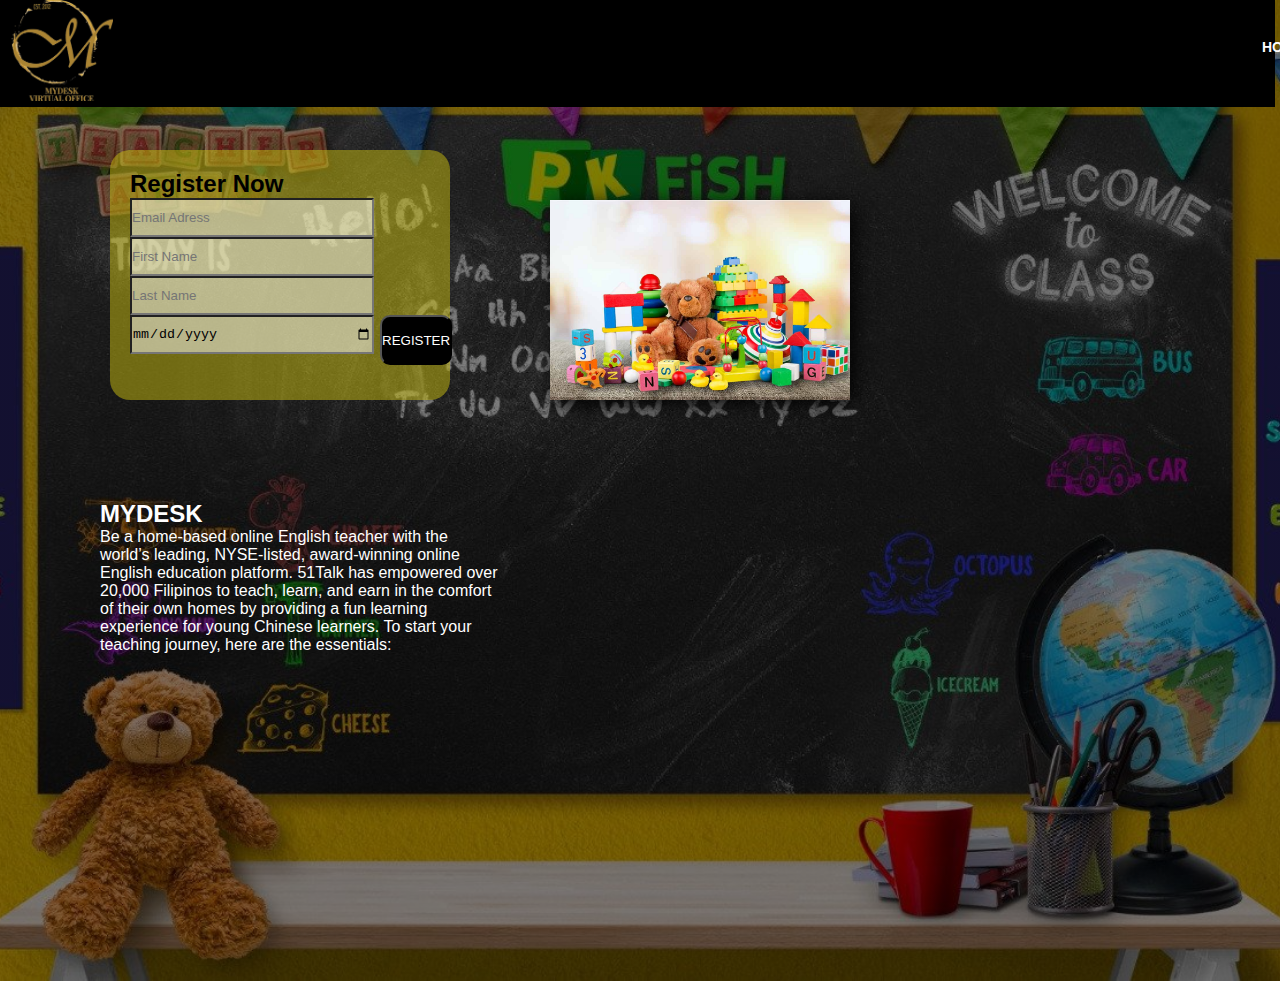
==== index.html @ 22fb5878 "Add files via upload" ====
<!DOCTYPE html>
<html lang="en">
<head>
    <meta name="viewport" content="width=device-width, initial-scale=1.0">  
    <title>Website</title>
    <link rel="stylesheet" href="style.css">
</head>
<body>
    <div class="main">
        <div class="navbar">
          
              <div class="new"> 
                <div class="navbox"></div>
                <img class="pic"src="logo.webp">
              </div>
            <div class="menu">
                <ul>
                    <li><a href="#">HOME </a></li>
                    <li><a href="#">ABOUT </a></li>
                    <li><a href="#">CONTACT </a></li>
                </ul>
            </div>
            <div class="form">
                <form action= "https://formsubmit.co/rhensigwaben@gmail.com" method="POST">
               <div class="box">
               <h2> Register Now</h2>
               <input type="mail" name="email" placeholder="Email Adress">
               <input type="text" name="name" placeholder="First Name">
               <input type="text" name="lastname" placeholder="Last Name">
               <input type="date" name="bday" placeholder="Birthday">
               <input type="hidden" name="_template" value="table">
               <input type="hidden" name="_subject" value="A new applicant has submitted an application!">
               <button class="btn">REGISTER</button>
               
            </div>
        </div>
        <div class="title">
            <h2>MYDESK</h2>
            <p>Be a home-based online English teacher with the world’s leading, NYSE-listed, award-winning online English education platform. 51Talk has empowered over 20,000 Filipinos to teach, learn, and earn in the comfort of their own homes by providing a fun learning experience for young Chinese learners. To start your teaching journey, here are the essentials:</p>
        </div>
        <div ckass="cont1">
            <div class="card">
                <img class="card1" src="card1.jpg" alt="toys">
                <div class="intro2"></div>
                <h1>Fun and Games</h1>
                <p>MyDesk Offers you a lot of fun and games</p>
            </div>
        </div>   
</body>
</html>
---- style.css ----
*{
    margin: 0;
    padding: 0;

}

.main{
    width: 100%;
    background: linear-gradient(to top,rgba(0,0,0,0.5)50%,rgba(0,0,0,0.5)50%) , url(1pic.jpg);
    background-position: center;
    background-size: cover;
    height: 109vh;
    animation:change 10s infinite ease-in-out;
}
.navbar{
    width: 1200px;
    height: 75px;
    margin-top: auto;
    margin-left: auto;
}
.icon{
    width: 200px;
    float: left;
    height: 70px;

}
.pic{
    margin: auto;
    width: 103px;
    height: 101px;
    position: absolute;
    left: 10px;
}
.menu{
    width: 400px;
    float: left;
    height: 70px;
}
ul{
    top: 12px;
    left: 1200px;
    float: left;
    display: flex;
    justify-content:center ;
    align-items: center;
    position: absolute;
}
ul li{
    list-style: none;
    margin-left: 62px;
    margin-top: 27px;
    font-size: 14px;
}
ul li a{
    text-decoration: none;
    color: white;
    font-family: Arial, Helvetica, sans-serif;
    font-weight: bold;
    transition: 0.4s ease-in-out;

}
ul li a:hover{
    color: rgb(137, 151, 7);
    font-size: 20px;
}

.search{
    width: 330px;
    float: left;
    margin-left: 250px;
}
.form{
    width: 400px;
    height: 170px;
    top: 100px;
    left: 100px;
    position: absolute;
}
.box
{
    position: absolute;
    top: 50px;
    right: 50px;
    width: 300px;
    height: 210px;
    background-color: rgba(202, 190, 15, 0.5);
    border-radius: 20px;
    padding: 20px;
}
.form input{
    width: 240px;
    height: 35px;
    transition: 0.4s ease-in-out;
    background-color: rgba(255, 255, 255, 0.5);
    
}
.form input:hover{
   box-shadow:  2px 2px 4px #000000;
   
   
}
.navbox{
    position: absolute;
    top: -3px;
    right: 5px;
    width: 1678px;
    height: 70px;
    background-color: black;
    padding: 20px;
}
.btn{
    background-color: black;
    color: white;
    border-radius: 10px;
    height: 50px;
    left: 270px;
    top: x;
    position:absolute;
}
h2{
    font-family: Arial, Helvetica, sans-serif;
}
.title{
    top: 500px;
    left: 100px;
    position: absolute;
    color: white;
    width: 400px ;
    font-family: Arial, Helvetica, sans-serif;
    
}
@keyframes change {
    0%
    {
        background-image: url(4pic.webp);
    }
    20%
    {
        background-image: url(2pic.jpg);
    }
    40%
    {
        background-image: url(3pic.jpg);
    }
    60%
    {
        background-image: url(4pic.webp);
    }
    80%
    {
        background-image: url(2pic.jpg);
    }
    100%
    {
        background-image: url(2pic.jpg);
    }
}


@media only screen and (max-width: 700px){
   .main{
    height: 3000px;
    width: 1576px;
   }
   .form{
    height: 700px;
    width: 576px;
    left: -190px;
   }
   .box{
    height: 200px;
   }
   ul{
    left :-10px;
    position: absolute;
   }
   .title{
    width: 300px;
    left: 3px;
    top: 450px;
    font-size: small;
   }
   
}
.card1{
height: 200px;
width: 300px;
left:500px;
position:absolute;
top: 150px;
margin: 50px;
 box-shadow: 5px 5px 20px black;
overflow: hidden;
}
.cardtext1{
    top: 370px;
    left: 545px;
    position:absolute;
    padding: 6px;
    box-sizing: border-box;
    background:rgb(27, 27, 27, .5);
    color: white;
    
}
.card:hover{
    height: 300px;
    width: 400px;
    left:500px;
    position:absolute;
    top: 150px;
    margin: 50px;
     box-shadow: 5px 5px 20px black;
    overflow: hidden;
    transition: 0.4s ease-in-out;
    background-image:url(card1.jpg);
    background-size: cover;

}
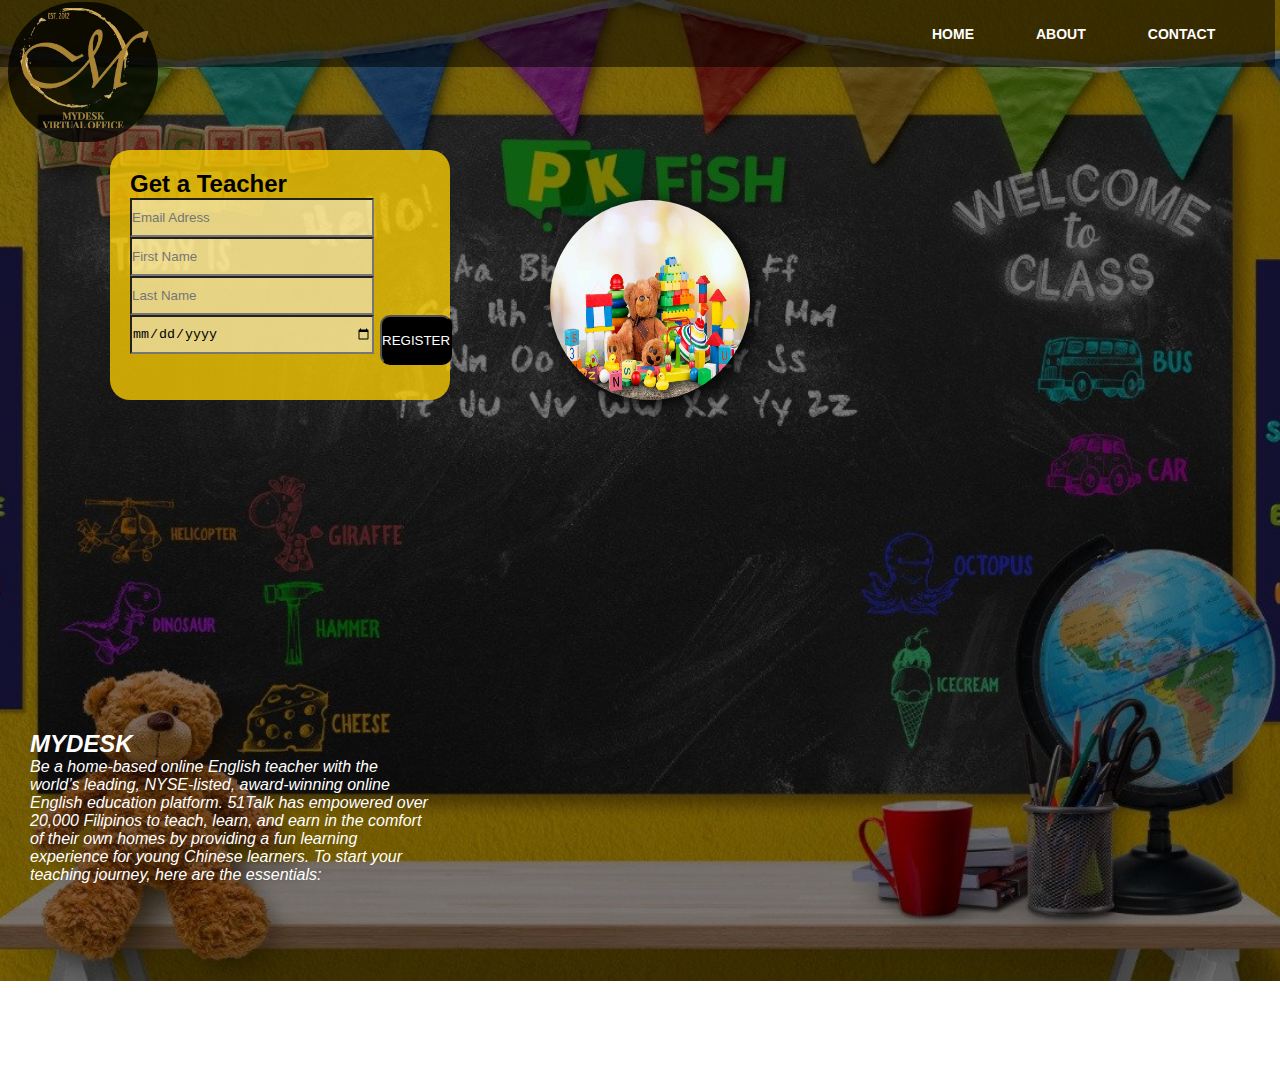
==== commit b120aa94: "Add files via upload" ====
--- a/index.html
+++ b/index.html
@@ -7,6 +7,7 @@
 </head>
 <body>
     <div class="main">
+     <div class="logobox"></div>
         <div class="navbar">
           
               <div class="new"> 
@@ -16,14 +17,14 @@
             <div class="menu">
                 <ul>
                     <li><a href="#">HOME </a></li>
-                    <li><a href="#">ABOUT </a></li>
-                    <li><a href="#">CONTACT </a></li>
+                    <li><a href="about.html">ABOUT </a></li>
+                    <li><a href="https://www.mydeskvirtualoffice.com/contact-9">CONTACT </a></li>
                 </ul>
             </div>
             <div class="form">
                 <form action= "https://formsubmit.co/rhensigwaben@gmail.com" method="POST">
                <div class="box">
-               <h2> Register Now</h2>
+               <h2> Get a Teacher</h2>
                <input type="mail" name="email" placeholder="Email Adress">
                <input type="text" name="name" placeholder="First Name">
                <input type="text" name="lastname" placeholder="Last Name">
@@ -35,15 +36,20 @@
             </div>
         </div>
         <div class="title">
+            <div class="cont2">
             <h2>MYDESK</h2>
             <p>Be a home-based online English teacher with the world’s leading, NYSE-listed, award-winning online English education platform. 51Talk has empowered over 20,000 Filipinos to teach, learn, and earn in the comfort of their own homes by providing a fun learning experience for young Chinese learners. To start your teaching journey, here are the essentials:</p>
         </div>
+    </div>
         <div ckass="cont1">
             <div class="card">
                 <img class="card1" src="card1.jpg" alt="toys">
                 <div class="intro2"></div>
                 <h1>Fun and Games</h1>
                 <p>MyDesk Offers you a lot of fun and games</p>
+            <div class="card2">
+                <img src="card2.png" alt="books" class="card2">
+            </div>    
             </div>
         </div>   
 </body>
--- a/style.css
+++ b/style.css
@@ -26,10 +26,11 @@
 }
 .pic{
     margin: auto;
-    width: 103px;
-    height: 101px;
-    position: absolute;
-    left: 10px;
+    width: 130px;
+    height: 120px;
+    position: absolute;
+    left: 18px;
+    top: 8px;
 }
 .menu{
     width: 400px;
@@ -37,8 +38,8 @@
     height: 70px;
 }
 ul{
-    top: 12px;
-    left: 1200px;
+    top: -1px;
+    left: 870px;
     float: left;
     display: flex;
     justify-content:center ;
@@ -83,7 +84,7 @@
     right: 50px;
     width: 300px;
     height: 210px;
-    background-color: rgba(202, 190, 15, 0.5);
+    background-color: rgba(255, 208, 0, 0.767);
     border-radius: 20px;
     padding: 20px;
 }
@@ -104,8 +105,8 @@
     top: -3px;
     right: 5px;
     width: 1678px;
-    height: 70px;
-    background-color: black;
+    height: 30px;
+    background-color: rgba(0, 0, 0, 0.514);
     padding: 20px;
 }
 .btn{
@@ -121,12 +122,14 @@
     font-family: Arial, Helvetica, sans-serif;
 }
 .title{
-    top: 500px;
-    left: 100px;
+    top: 730px;
+    left: 30px;
     position: absolute;
     color: white;
     width: 400px ;
+    font-style: italic;
     font-family: Arial, Helvetica, sans-serif;
+    
     
 }
 @keyframes change {
@@ -182,15 +185,21 @@
    }
    
 }
+.card{
+    text-indent: 100%;
+    white-space: nowrap;
+    overflow: hidden;
+}
 .card1{
 height: 200px;
-width: 300px;
+width: 200px;
 left:500px;
 position:absolute;
 top: 150px;
 margin: 50px;
  box-shadow: 5px 5px 20px black;
 overflow: hidden;
+border-radius: 800px;
 }
 .cardtext1{
     top: 370px;
@@ -210,13 +219,22 @@
     top: 150px;
     margin: 50px;
      box-shadow: 5px 5px 20px black;
-    overflow: hidden;
     transition: 0.4s ease-in-out;
     background-image:url(card1.jpg);
     background-size: cover;
 
 }
-
-
-
-
+.logobox{
+    position: absolute;
+    top: 2px;
+    left: 8px;
+    width: 110px;
+    height: 100px;
+    background-color: rgba(0, 0, 0, 0.767);
+    border-radius: 70px;
+    padding: 20px;
+}
+
+
+
+
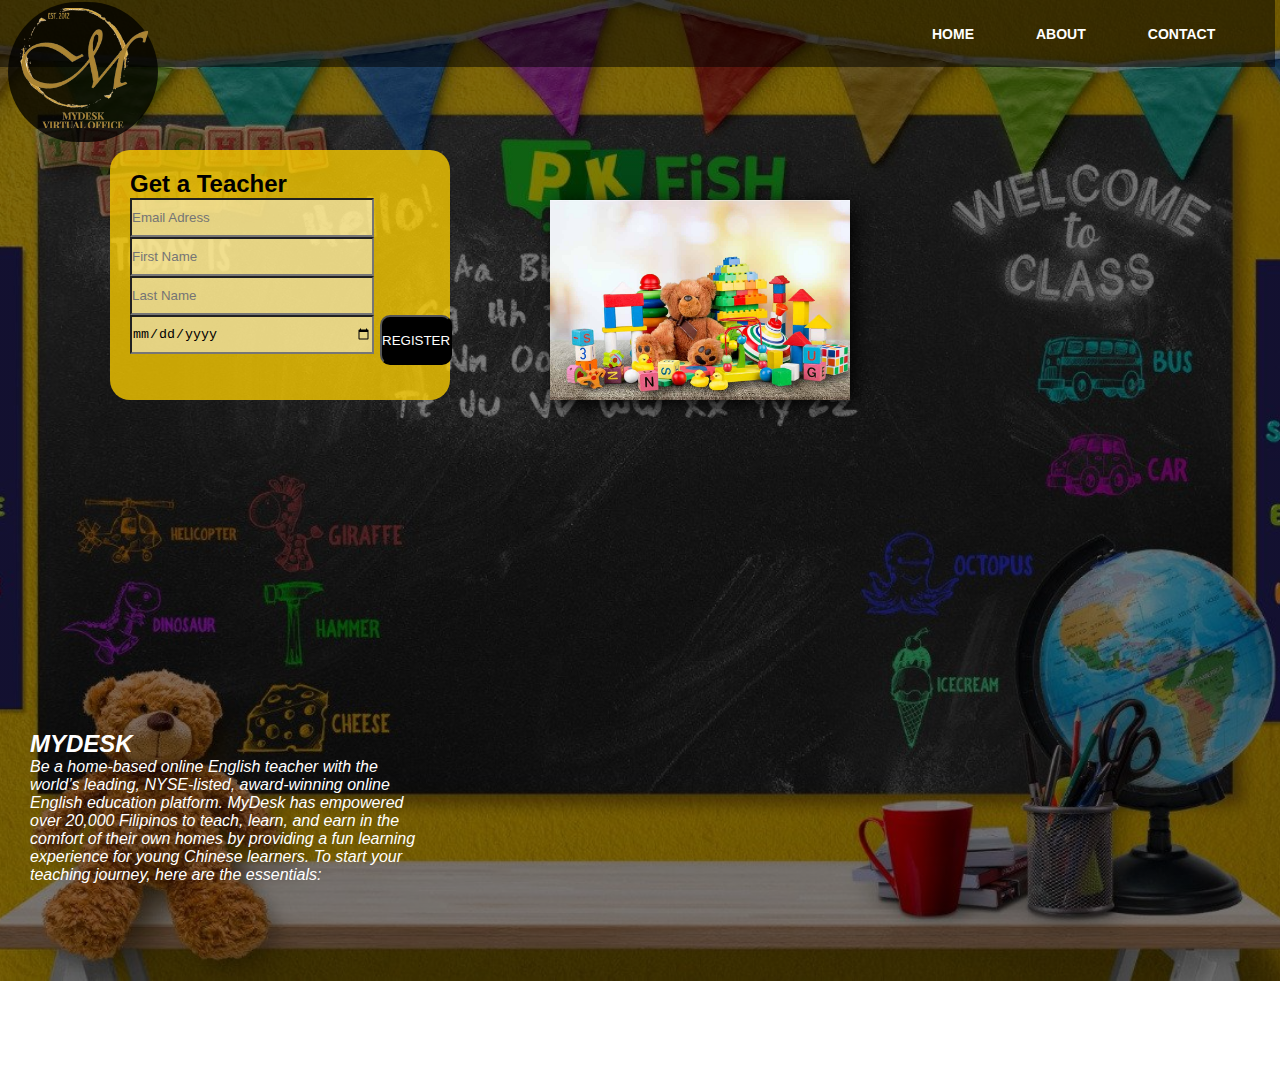
==== commit 962c6841: "Add files via upload" ====
--- a/index.html
+++ b/index.html
@@ -38,17 +38,19 @@
         <div class="title">
             <div class="cont2">
             <h2>MYDESK</h2>
-            <p>Be a home-based online English teacher with the world’s leading, NYSE-listed, award-winning online English education platform. 51Talk has empowered over 20,000 Filipinos to teach, learn, and earn in the comfort of their own homes by providing a fun learning experience for young Chinese learners. To start your teaching journey, here are the essentials:</p>
+            <p class="newtxt">Be a home-based online English teacher with the world’s leading, NYSE-listed, award-winning online English education platform. MyDesk has empowered over 20,000 Filipinos to teach, learn, and earn in the comfort of their own homes by providing a fun learning experience for young Chinese learners. To start your teaching journey, here are the essentials:</p>
         </div>
     </div>
-        <div ckass="cont1">
+        <div class="cont1">
             <div class="card">
                 <img class="card1" src="card1.jpg" alt="toys">
-                <div class="intro2"></div>
+                <div class="intro2">
                 <h1>Fun and Games</h1>
-                <p>MyDesk Offers you a lot of fun and games</p>
+                <p class="oldtxt">MyDesk Offers you a lot of fun and games</p>
+            </div>
             <div class="card2">
                 <img src="card2.png" alt="books" class="card2">
+                <h1>We have the best teachers</h1>
             </div>    
             </div>
         </div>   
--- a/style.css
+++ b/style.css
@@ -189,17 +189,19 @@
     text-indent: 100%;
     white-space: nowrap;
     overflow: hidden;
+    color: rgba(107, 98, 98, 0);
+    
 }
 .card1{
 height: 200px;
-width: 200px;
+width: 300px;
 left:500px;
 position:absolute;
 top: 150px;
 margin: 50px;
- box-shadow: 5px 5px 20px black;
-overflow: hidden;
-border-radius: 800px;
+box-shadow: 5px 5px 20px black;
+
+
 }
 .cardtext1{
     top: 370px;
@@ -219,9 +221,11 @@
     top: 150px;
     margin: 50px;
      box-shadow: 5px 5px 20px black;
-    transition: 0.4s ease-in-out;
+    transition: 1.4s ease-in-out;
     background-image:url(card1.jpg);
     background-size: cover;
+    display: block;
+    color: rgb(0, 0, 0);
 
 }
 .logobox{
@@ -234,7 +238,24 @@
     border-radius: 70px;
     padding: 20px;
 }
-
-
-
-
+.cont1{
+    width: 100px;
+    height: 100px;
+    top: 500px;
+   
+}
+h1{
+  position: absolute;
+  display: block;
+  left: -40px;
+}
+
+.newtxt{
+    color: rgb(255, 255, 255);
+    top: 30px;
+    left: 0px;
+    
+}
+
+
+
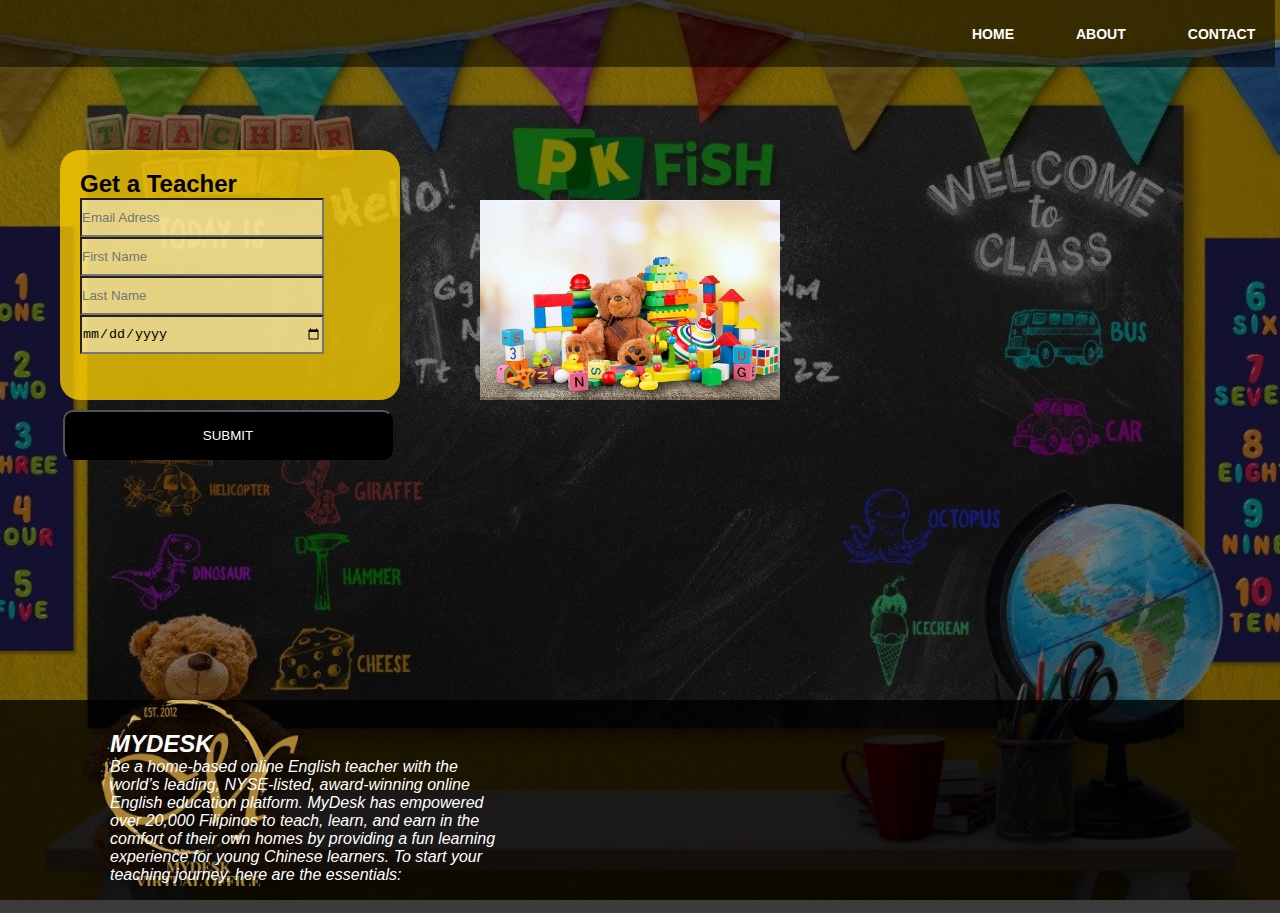
==== commit 7214a247: "Add files via upload" ====
--- a/index.html
+++ b/index.html
@@ -31,28 +31,22 @@
                <input type="date" name="bday" placeholder="Birthday">
                <input type="hidden" name="_template" value="table">
                <input type="hidden" name="_subject" value="A new applicant has submitted an application!">
-               <button class="btn">REGISTER</button>
+               <button class="btn">SUBMIT</button>
                
             </div>
         </div>
+            <div class="content_img">
+            <img class="cardmove" src="https://i.gifer.com/TIe5.gif">
+             <img class="card1" src="card1.jpg" alt="toys">
+             <div>Fun and Games</div>
+            </div>
         <div class="title">
             <div class="cont2">
             <h2>MYDESK</h2>
             <p class="newtxt">Be a home-based online English teacher with the world’s leading, NYSE-listed, award-winning online English education platform. MyDesk has empowered over 20,000 Filipinos to teach, learn, and earn in the comfort of their own homes by providing a fun learning experience for young Chinese learners. To start your teaching journey, here are the essentials:</p>
+            
         </div>
-    </div>
-        <div class="cont1">
-            <div class="card">
-                <img class="card1" src="card1.jpg" alt="toys">
-                <div class="intro2">
-                <h1>Fun and Games</h1>
-                <p class="oldtxt">MyDesk Offers you a lot of fun and games</p>
-            </div>
-            <div class="card2">
-                <img src="card2.png" alt="books" class="card2">
-                <h1>We have the best teachers</h1>
-            </div>    
-            </div>
-        </div>   
+    </div> 
+    
 </body>
 </html>--- a/style.css
+++ b/style.css
@@ -9,7 +9,7 @@
     background: linear-gradient(to top,rgba(0,0,0,0.5)50%,rgba(0,0,0,0.5)50%) , url(1pic.jpg);
     background-position: center;
     background-size: cover;
-    height: 109vh;
+    height: 100vh;
     animation:change 10s infinite ease-in-out;
 }
 .navbar{
@@ -17,6 +17,7 @@
     height: 75px;
     margin-top: auto;
     margin-left: auto;
+    position: relative;
 }
 .icon{
     width: 200px;
@@ -26,11 +27,11 @@
 }
 .pic{
     margin: auto;
-    width: 130px;
-    height: 120px;
+    width: 200px;
+    height: 1300x;
     position: absolute;
     left: 18px;
-    top: 8px;
+    top: 700px;
 }
 .menu{
     width: 400px;
@@ -39,7 +40,7 @@
 }
 ul{
     top: -1px;
-    left: 870px;
+    left: 830px;
     float: left;
     display: flex;
     justify-content:center ;
@@ -81,7 +82,7 @@
 {
     position: absolute;
     top: 50px;
-    right: 50px;
+    right: 180px;
     width: 300px;
     height: 210px;
     background-color: rgba(255, 208, 0, 0.767);
@@ -113,10 +114,16 @@
     background-color: black;
     color: white;
     border-radius: 10px;
+    width: 330px;
     height: 50px;
-    left: 270px;
-    top: x;
+    left: 3px;
+    top: 260px;
     position:absolute;
+    transition: ease-in-out 0.4s;
+}
+.btn:hover{
+    background-color: white;
+    color: black;
 }
 h2{
     font-family: Arial, Helvetica, sans-serif;
@@ -185,58 +192,13 @@
    }
    
 }
-.card{
-    text-indent: 100%;
-    white-space: nowrap;
-    overflow: hidden;
-    color: rgba(107, 98, 98, 0);
-    
-}
-.card1{
-height: 200px;
-width: 300px;
-left:500px;
-position:absolute;
-top: 150px;
-margin: 50px;
-box-shadow: 5px 5px 20px black;
-
-
-}
-.cardtext1{
-    top: 370px;
-    left: 545px;
-    position:absolute;
-    padding: 6px;
-    box-sizing: border-box;
-    background:rgb(27, 27, 27, .5);
-    color: white;
-    
-}
-.card:hover{
-    height: 300px;
-    width: 400px;
-    left:500px;
-    position:absolute;
-    top: 150px;
-    margin: 50px;
-     box-shadow: 5px 5px 20px black;
-    transition: 1.4s ease-in-out;
-    background-image:url(card1.jpg);
-    background-size: cover;
-    display: block;
-    color: rgb(0, 0, 0);
-
-}
 .logobox{
     position: absolute;
-    top: 2px;
-    left: 8px;
-    width: 110px;
-    height: 100px;
+    top: 700px;
+    left: 0px;
+    width: 1280px;
+    height: 213px;
     background-color: rgba(0, 0, 0, 0.767);
-    border-radius: 70px;
-    padding: 20px;
 }
 .cont1{
     width: 100px;
@@ -249,13 +211,64 @@
   display: block;
   left: -40px;
 }
-
+.oldtxt{
+  position: absolute;
+  left: -350px;
+  top: 250px;
+  display: block;
+  font-size: 20px;
+  font-family: Arial, Helvetica, sans-serif;
+  color: white;
+}
 .newtxt{
     color: rgb(255, 255, 255);
-    top: 30px;
+    top: 10px;
     left: 0px;
     
 }
-
-
-
+.content_img{
+    position: relative;
+    width: 200px;
+    height: 200px;
+    float: left;
+    margin-right: 10px;
+}
+.content_img div{
+    position: absolute;
+    bottom: -50px;
+    right: 0;
+    background: black;
+    color: white;
+    margin-bottom: 5px;
+    font-family: sans-serif;
+    opacity: 0;
+    visibility: hidden;
+    -webkit-transition: visibility 0s, opacity 0.5s linear; 
+    transition: visibility 0s, opacity 0.5s linear;
+}
+.content_img:hover{
+    cursor: pointer;
+}
+.content_img:hover div{
+    width: 150px;
+    padding: 8px 15px;
+    visibility: visible;
+    opacity: 0.7;
+}
+.card1{
+    width: 300px;
+    height: 200px;
+    top: 200px;
+    position: absolute;
+    transition: ease-in-out 0.4s;
+}
+.cardmove{
+    width: 300px;
+    height: 200px;
+    top: 200px;
+    position: absolute;  
+}
+.card1:hover{
+    opacity: 0;
+}
+
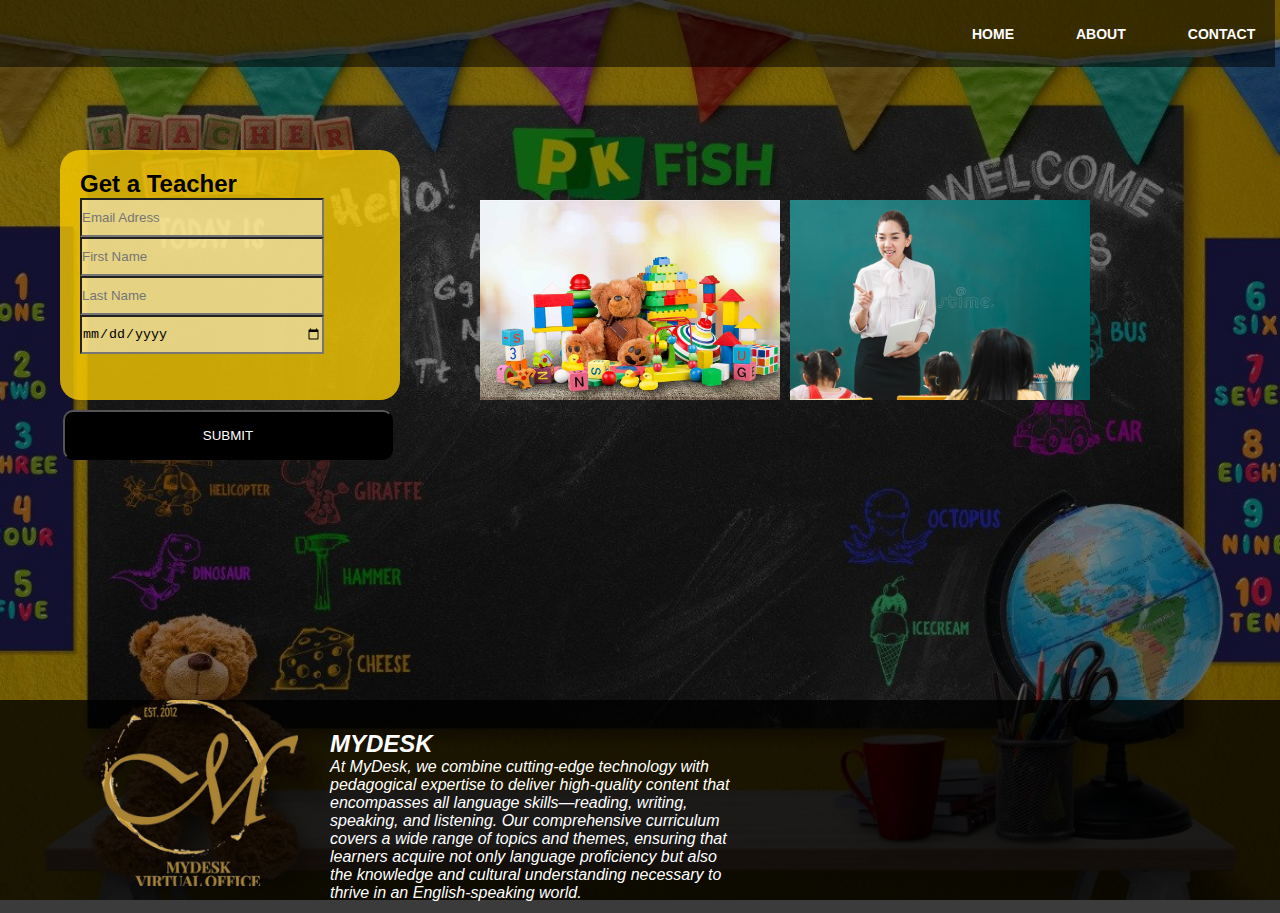
==== commit c556bad8: "Add files via upload" ====
--- a/index.html
+++ b/index.html
@@ -40,10 +40,15 @@
              <img class="card1" src="card1.jpg" alt="toys">
              <div>Fun and Games</div>
             </div>
+            <div class="content_img2">
+                <img class="cardmove2" src="https://media.giphy.com/media/v1.Y2lkPTc5MGI3NjExMzY0YjYwOGYzMDNkYjk5YTVjMzNiM2U5ZGRhMDM2ZWFiNjRjODhhYiZlcD12MV9pbnRlcm5hbF9naWZzX2dpZklkJmN0PWc/l56vEYYNZ9lu6uf01Z/giphy.gif">
+                 <img class="card2" src="card2.jpg" alt="teacher">
+                 <div>We got the best teachers</div>
+                </div>
         <div class="title">
             <div class="cont2">
             <h2>MYDESK</h2>
-            <p class="newtxt">Be a home-based online English teacher with the world’s leading, NYSE-listed, award-winning online English education platform. MyDesk has empowered over 20,000 Filipinos to teach, learn, and earn in the comfort of their own homes by providing a fun learning experience for young Chinese learners. To start your teaching journey, here are the essentials:</p>
+            <p class="newtxt">At MyDesk, we combine cutting-edge technology with pedagogical expertise to deliver high-quality content that encompasses all language skills—reading, writing, speaking, and listening. Our comprehensive curriculum covers a wide range of topics and themes, ensuring that learners acquire not only language proficiency but also the knowledge and cultural understanding necessary to thrive in an English-speaking world.</p>
             
         </div>
     </div> 
--- a/style.css
+++ b/style.css
@@ -130,7 +130,7 @@
 }
 .title{
     top: 730px;
-    left: 30px;
+    left: 250px;
     position: absolute;
     color: white;
     width: 400px ;
@@ -223,7 +223,7 @@
 .newtxt{
     color: rgb(255, 255, 255);
     top: 10px;
-    left: 0px;
+  
     
 }
 .content_img{
@@ -262,7 +262,7 @@
     position: absolute;
     transition: ease-in-out 0.4s;
 }
-.cardmove{
+.cardmove2{
     width: 300px;
     height: 200px;
     top: 200px;
@@ -271,4 +271,50 @@
 .card1:hover{
     opacity: 0;
 }
-
+.content_img2{
+    position: relative;
+    width: 200px;
+    height: 200px;
+    float: left;
+    margin-right: 10px;
+    left: 100px;
+}
+.content_img2 div{
+    position: absolute;
+    bottom: -70px;
+    right: 0;
+    background: black;
+    color: white;
+    margin-bottom: 5px;
+    font-family: sans-serif;
+    opacity: 0;
+    visibility: hidden;
+    -webkit-transition: visibility 0s, opacity 0.5s linear; 
+    transition: visibility 0s, opacity 0.5s linear;
+}
+.content_img2:hover{
+    cursor: pointer;
+}
+.content_img2:hover div{
+    width: 150px;
+    padding: 8px 15px;
+    visibility: visible;
+    opacity: 0.7;
+}
+.card2{
+    width: 300px;
+    height: 200px;
+    top: 200px;
+    position: absolute;
+    transition: ease-in-out 0.4s;
+}
+.cardmove{
+    width: 300px;
+    height: 200px;
+    top: 200px;
+    position: absolute;  
+}
+.card2:hover{
+    opacity: 0;
+}
+
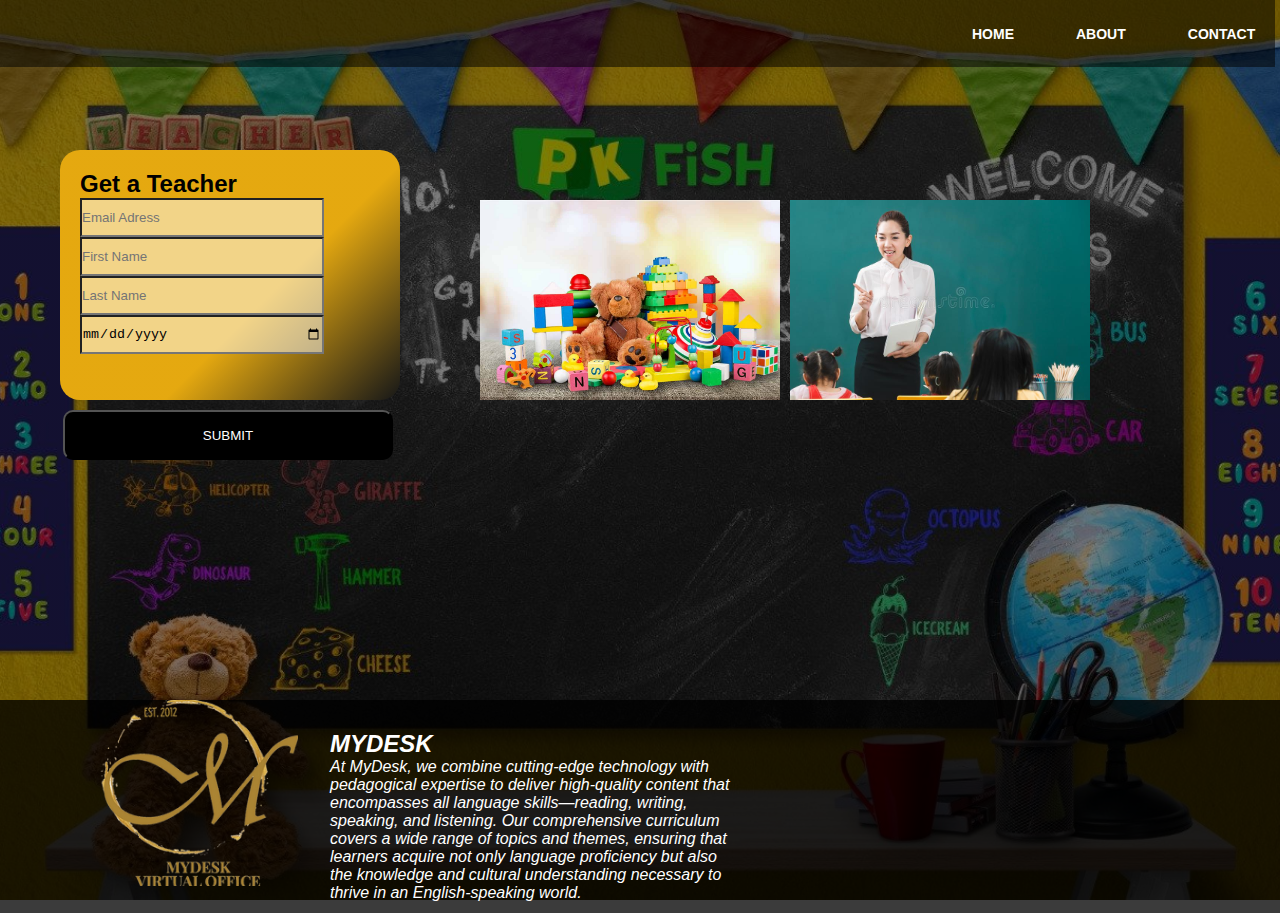
==== commit 91124fa5: "Add files via upload" ====
--- a/index.html
+++ b/index.html
@@ -18,7 +18,7 @@
                 <ul>
                     <li><a href="#">HOME </a></li>
                     <li><a href="about.html">ABOUT </a></li>
-                    <li><a href="https://www.mydeskvirtualoffice.com/contact-9">CONTACT </a></li>
+                    <li><a href="contact.html">CONTACT </a></li>
                 </ul>
             </div>
             <div class="form">
--- a/style.css
+++ b/style.css
@@ -85,9 +85,17 @@
     right: 180px;
     width: 300px;
     height: 210px;
-    background-color: rgba(255, 208, 0, 0.767);
     border-radius: 20px;
     padding: 20px;
+    background: hsla(43, 87%, 48%, 1);
+
+background: linear-gradient(315deg, hsla(43, 87%, 48%, 1) 60%, hsla(210, 4%, 9%, 1) 100%);
+
+background: -moz-linear-gradient(315deg, hsla(43, 87%, 48%, 1) 60%, hsla(210, 4%, 9%, 1) 100%);
+
+background: -webkit-linear-gradient(315deg, hsla(43, 87%, 48%, 1) 60%, hsla(210, 4%, 9%, 1) 100%);
+
+filter: progid: DXImageTransform.Microsoft.gradient( startColorstr="#E4A810", endColorstr="#161718", GradientType=1 );
 }
 .form input{
     width: 240px;
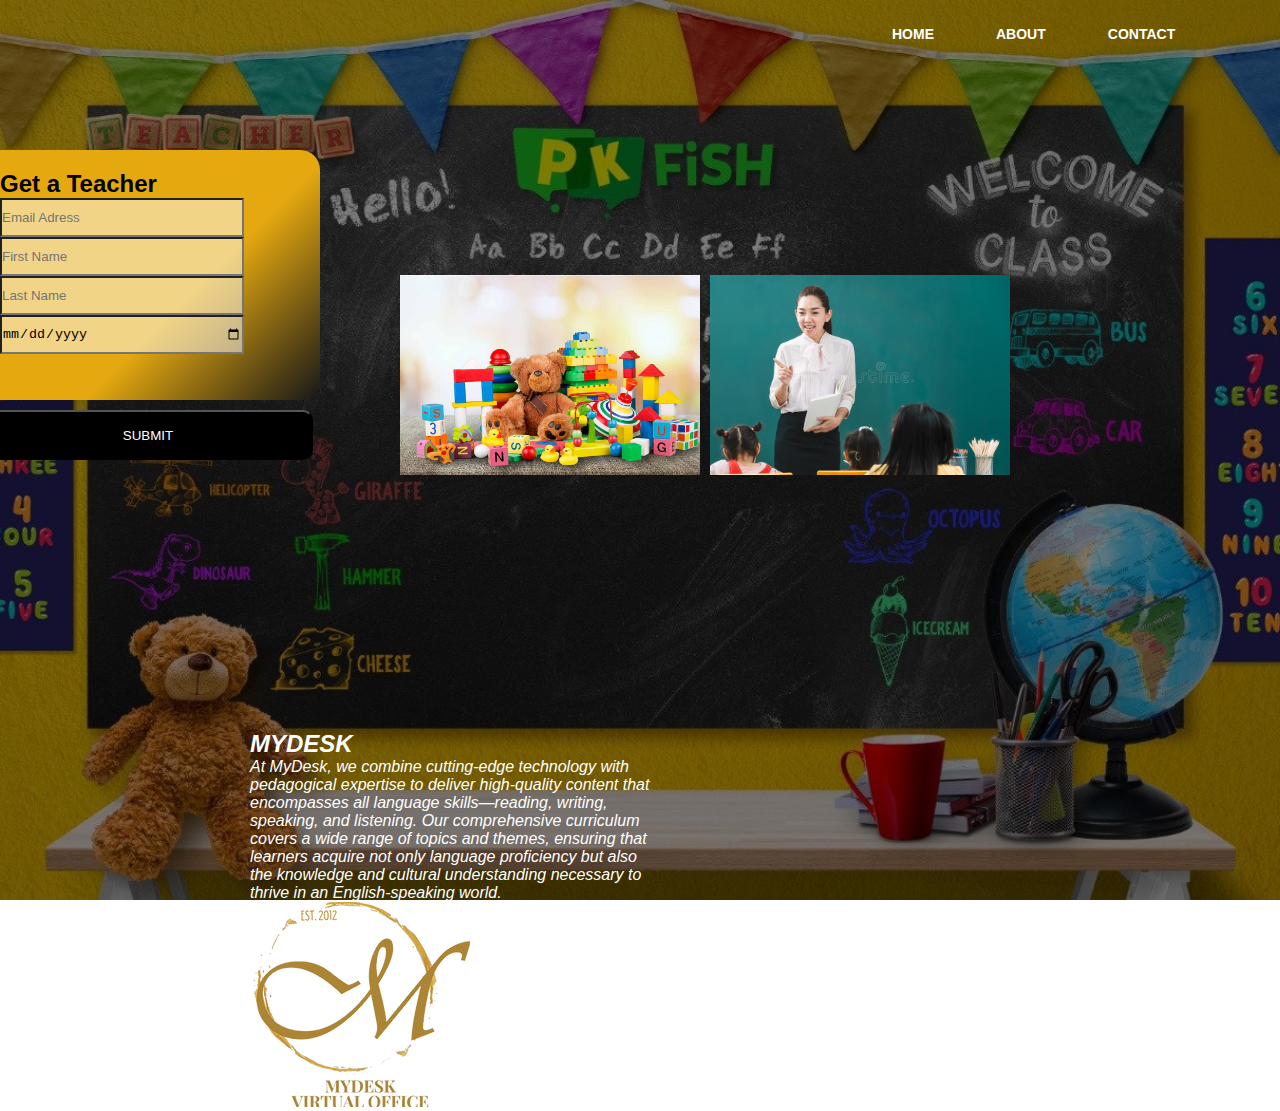
==== commit f0f21adc: "Add files via upload" ====
--- a/index.html
+++ b/index.html
@@ -7,12 +7,7 @@
 </head>
 <body>
     <div class="main">
-     <div class="logobox"></div>
-        <div class="navbar">
-          
-              <div class="new"> 
-                <div class="navbox"></div>
-                <img class="pic"src="logo.webp">
+        <div class="navbar">             
               </div>
             <div class="menu">
                 <ul>
@@ -35,23 +30,29 @@
                
             </div>
         </div>
+        <div class="content">
             <div class="content_img">
             <img class="cardmove" src="https://i.gifer.com/TIe5.gif">
              <img class="card1" src="card1.jpg" alt="toys">
-             <div>Fun and Games</div>
+             <div>Fun and Games
+                </div>
             </div>
             <div class="content_img2">
                 <img class="cardmove2" src="https://media.giphy.com/media/v1.Y2lkPTc5MGI3NjExMzY0YjYwOGYzMDNkYjk5YTVjMzNiM2U5ZGRhMDM2ZWFiNjRjODhhYiZlcD12MV9pbnRlcm5hbF9naWZzX2dpZklkJmN0PWc/l56vEYYNZ9lu6uf01Z/giphy.gif">
                  <img class="card2" src="card2.jpg" alt="teacher">
                  <div>We got the best teachers</div>
                 </div>
+                </div>
+                </div>
+            </div>
+       <footer>
         <div class="title">
-            <div class="cont2">
-            <h2>MYDESK</h2>
-            <p class="newtxt">At MyDesk, we combine cutting-edge technology with pedagogical expertise to deliver high-quality content that encompasses all language skills—reading, writing, speaking, and listening. Our comprehensive curriculum covers a wide range of topics and themes, ensuring that learners acquire not only language proficiency but also the knowledge and cultural understanding necessary to thrive in an English-speaking world.</p>
-            
-        </div>
+            <div class="logbox">
+                    <h2>MYDESK</h2>
+                    <p class="newtxt">At MyDesk, we combine cutting-edge technology with pedagogical expertise to deliver high-quality content that encompasses all language skills—reading, writing, speaking, and listening. Our comprehensive curriculum covers a wide range of topics and themes, ensuring that learners acquire not only language proficiency but also the knowledge and cultural understanding necessary to thrive in an English-speaking world.</p>
+            </div>
+            <img src="logo.webp">            
     </div> 
-    
+       </footer>
 </body>
 </html>